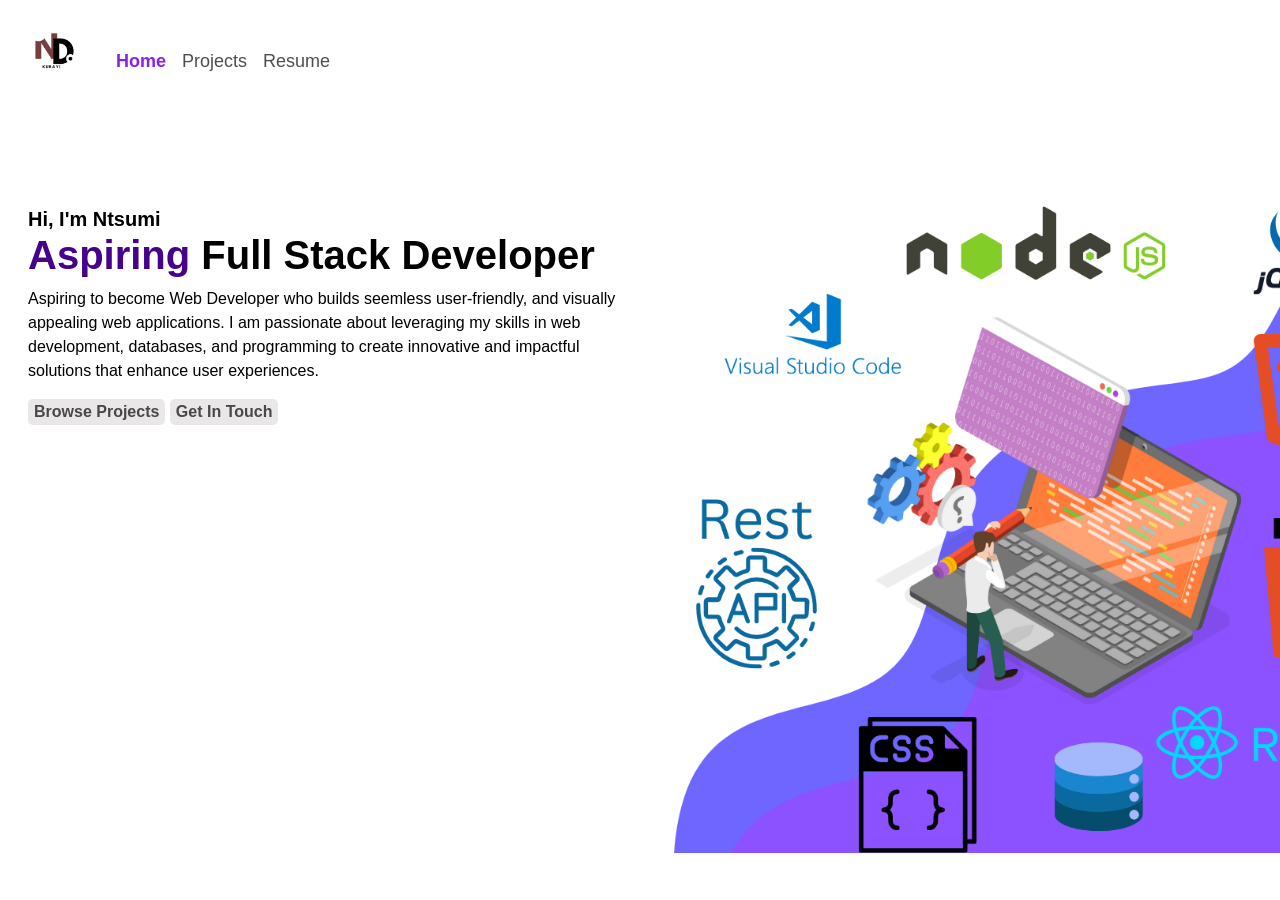
==== index.html @ bbac6d92 "index.html" ====
<!DOCTYPE html>
<html lang="en">
    <head>
        <meta charset="UTF-8">
        <meta name="viewport" content="width=device-width, initial-scale=1.0">
        <title>Home</title>

        <link href="https://cdn.jsdelivr.net/npm/bootstrap@5.3.3/dist/css/bootstrap.min.css" rel="stylesheet" integrity="sha384-QWTKZyjpPEjISv5WaRU9OFeRpok6YctnYmDr5pNlyT2bRjXh0JMhjY6hW+ALEwIH" crossorigin="anonymous">
        <link href="Stylesheet/style.css" rel="stylesheet">
    </head>
    <body class="home">
        <header class="py-3">
            <img src="logo/logo.png" width="80" class="logo">
           <nav class="navbar navbar-expand-md navbar" >
                <div class="container-fluid" id="Navaigation">                      
                  <button class="navbar-toggler" type="button" data-bs-toggle="collapse" data-bs-target="#navbarCollapse" aria-controls="navbarCollapse" aria-expanded="false" aria-label="Toggle navigation">
                    <span class="navbar-toggler-icon"></span>
                  </button>
                  <div class="collapse navbar-collapse" id="navbarCollapse">
                        <ul class="navbar-nav me-auto mb-2 mb-md-0">
                            <li class="nav-item"><a href="index.html" class="nav-link current" >Home</a></li>
                            <li class="nav-item"><a href="webPages/Projects.html" class="nav-link">Projects</a></li>
                            <li class="nav-item"><a href="webPages/Resume.html" class="nav-link ">Resume</a></li>
                        </ul>
                    </div>    
                </div>
            </nav>
        </header>
        <section class="container-fluid" id="homepage">
            
            <div class="description">
                <h5>Hi, I'm Ntsumi</h5>
                <h1><span id="aspiring">Aspiring</span> Full Stack Developer</h1>
                <p>Aspiring to become Web Developer who builds seemless  user-friendly, and visually
                     appealing web applications. I am passionate about leveraging my skills in web development,
                     databases, and programming to create innovative and impactful  solutions that enhance user 
                     experiences. 
                </p>
                <a href="webPages/Projects.html"><button>Browse Projects</button></a>
                <a href="webPages/Resume.html#contactDetails"><button>Get In Touch</button></a>  
            </div>
             
        </section>

        
        <script src="https://cdn.jsdelivr.net/npm/bootstrap@5.3.3/dist/js/bootstrap.bundle.min.js" integrity="sha384-YvpcrYf0tY3lHB60NNkmXc5s9fDVZLESaAA55NDzOxhy9GkcIdslK1eN7N6jIeHz" crossorigin="anonymous"></script>
    </body>

</html>
---- Stylesheet/style.css ----
/* General styling*/
body
{
    padding: 1rem;
    font-family: Arial, Helvetica, sans-serif;
    color: black;
}
img.logo
{
    float: left;
}
a.nav-link
{
    color: rgba(20, 20, 20, 0.753);
    font-size: large;
}

li a.current
{
    font-weight: bold;
    color: rgb(135, 33, 236);

}

/* homepage styling*/
body.home
{
    background-image: url("../background_Images/Background.png");
    background-repeat: no-repeat;
    background-size: cover;
    background-position:center;
}

section#homepage
{
  
    gap: 10px;
    margin-top: 100px;
    
}

section#homepage
{
    display: flex;
    height: 70vh;
}
div.visual, div.description
{
    width: 50%;
}


@media screen and (max-width: 630px) {
    div.description
    {
        width: 100%;
    }
    section#homepage
    {  
        flex-direction: column;
        margin-top: 100px;
        
    }
}

h5
{
    margin-bottom: 0px;
}

h1
{
    margin-top: 0px;
    font-weight: bolder;
}

#aspiring
{
    color: rgb(71, 2, 139);
}

button
{
   background-color: rgb(233, 231, 231); 
   border: none;
   border-radius: 5px;
   font-weight: 550;
   color: rgba(20, 20, 20, 0.753);
}

button:hover
{
    background-color: rgba(20, 20, 20, 0.753);
    color: white;
}



/*Projects page styling*/


section.projectPage h2, h5
{
    font-weight: bolder;
}

section.projectPage  h5
{
    text-align: center;
    color: rgb(91, 91, 161);
}
div.carousel-inner{
   height: 400px;
}

div.carousel-item img.mobile
{
    height: 400px;
    max-width: 350px;
    margin: auto;
}

div.carousel-item img
{
    height: 400px;
    max-width: 600px;
    margin: auto;
}

div#coffeeShop
{
    height: 600px;
}

div#AnimeVerse, div#qrcode
{
    height: 440px;
}

div#coffeeShop img
{
    height: 560px;
}

button.btnProjects
{
    margin:  auto;
    display: block;
}

a
{
    text-decoration: none;
}

/*Resume page styling*/
@media screen and (max-width:550px) {
#resume
{
    flex-direction: column;
    gap: 10px;
  
}
div#information
{
    width: 100%;
}
div#skills
{
    width: 100%;
}

}
#resume
{
    text-align: justify;
    display: flex;
    margin: 0 auto;
    gap: 30px;
}
#resume h4
{
    margin-top: 20px;
}
div.contactDetails  svg:hover
{
    fill: rgb(91, 91, 161);
}
div p.contacts
{
    display:inline-block;
    margin-left: 10px;
}
#information, #skills
{
    background-color: rgba(165, 159, 159, 0.178);
    border-radius: 5px;
    padding: 0px 5px;
}

 
button#btndonwloadResume
{
    display: flex;
    margin: 0 auto;
    background-color: rgba(20, 20, 20, 0.753);
    color: white;
}

button#btndonwloadResume:hover
{
    background-color: rgb(91, 91, 161);;
}

svg
{
    fill:initial
}
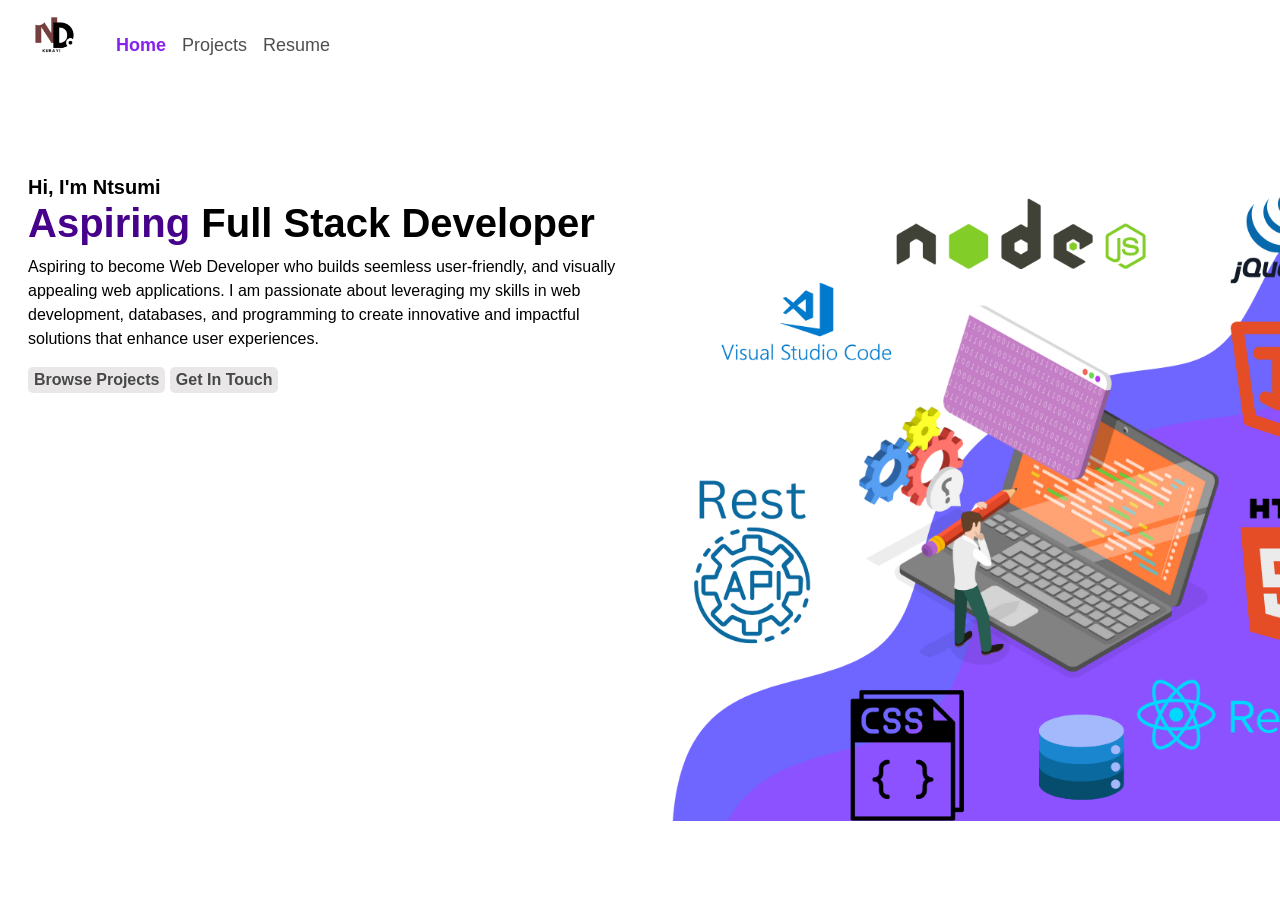
==== commit f372fa6b: "index.html" ====
--- a/index.html
+++ b/index.html
@@ -9,7 +9,7 @@
         <link href="Stylesheet/style.css" rel="stylesheet">
     </head>
     <body class="home">
-        <header class="py-3">
+        <header>
             <img src="logo/logo.png" width="80" class="logo">
            <nav class="navbar navbar-expand-md navbar" >
                 <div class="container-fluid" id="Navaigation">                      
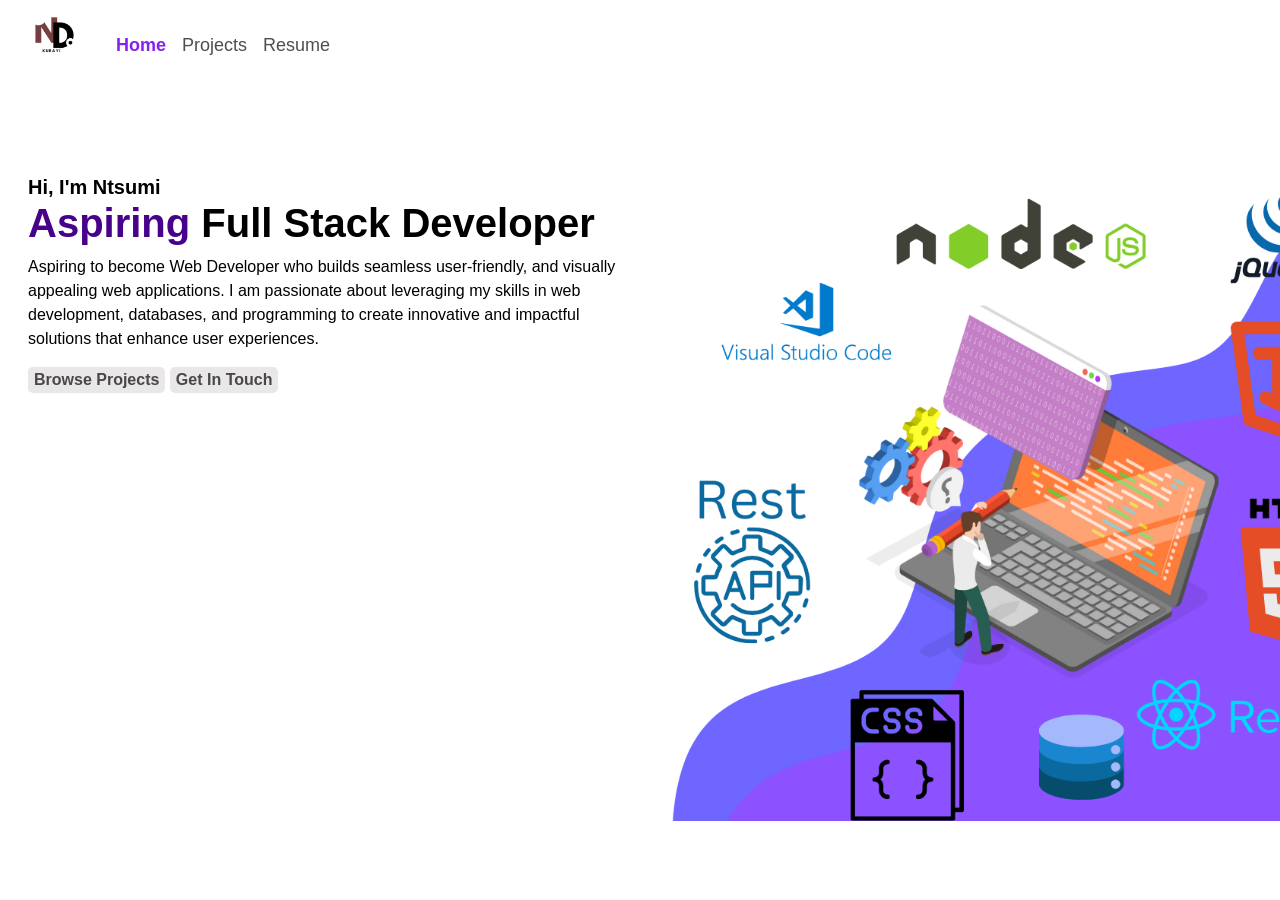
==== commit a3d1784d: "index.html" ====
--- a/index.html
+++ b/index.html
@@ -10,7 +10,7 @@
     </head>
     <body class="home">
         <header>
-            <img src="logo/logo.png" width="80" class="logo">
+            <a href="index.html"><img src="logo/logo.png" width="80" class="logo"></a>
            <nav class="navbar navbar-expand-md navbar" >
                 <div class="container-fluid" id="Navaigation">                      
                   <button class="navbar-toggler" type="button" data-bs-toggle="collapse" data-bs-target="#navbarCollapse" aria-controls="navbarCollapse" aria-expanded="false" aria-label="Toggle navigation">
@@ -31,7 +31,7 @@
             <div class="description">
                 <h5>Hi, I'm Ntsumi</h5>
                 <h1><span id="aspiring">Aspiring</span> Full Stack Developer</h1>
-                <p>Aspiring to become Web Developer who builds seemless  user-friendly, and visually
+                <p>Aspiring to become Web Developer who builds seamless  user-friendly, and visually
                      appealing web applications. I am passionate about leveraging my skills in web development,
                      databases, and programming to create innovative and impactful  solutions that enhance user 
                      experiences. 
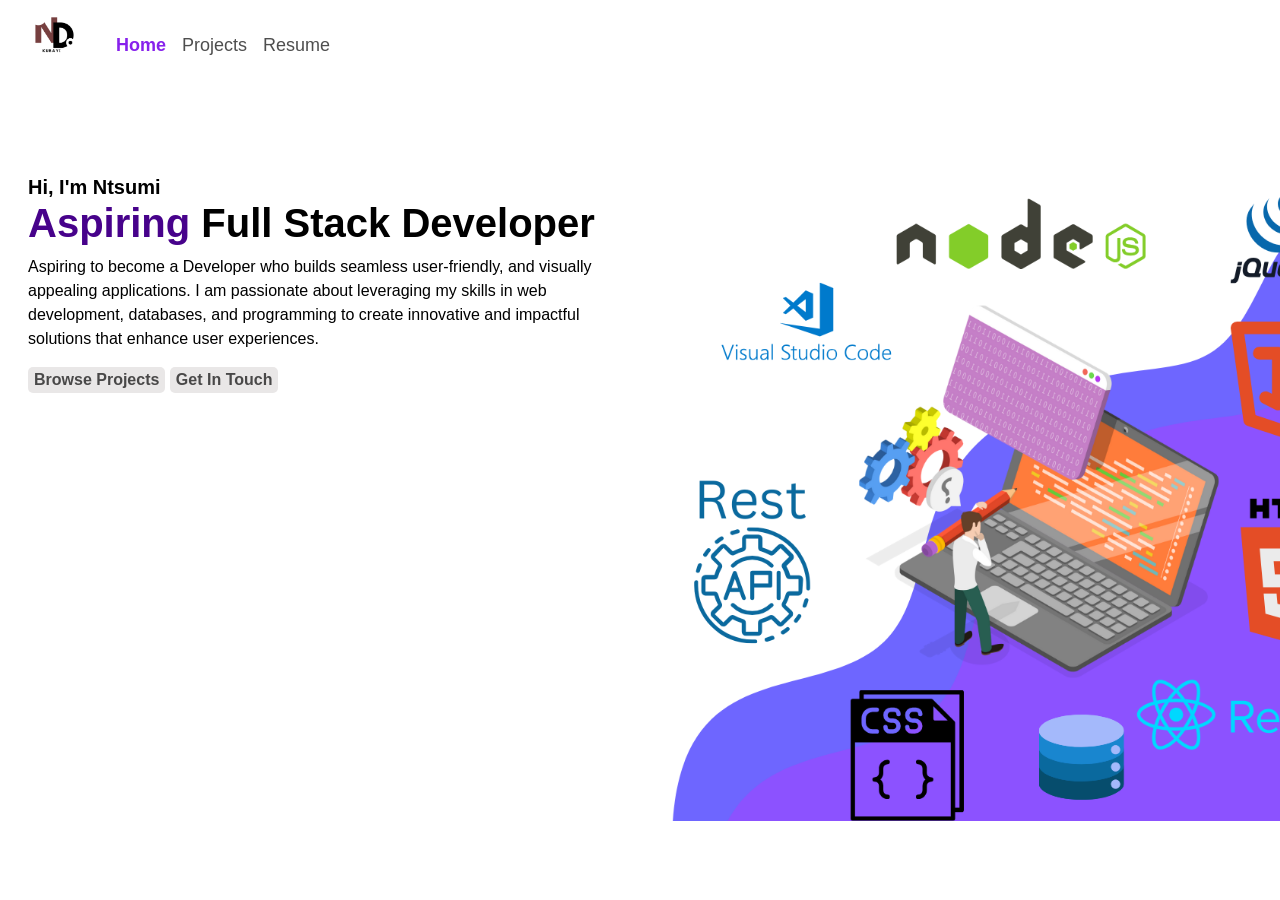
==== commit 816f606f: "index.html" ====
--- a/index.html
+++ b/index.html
@@ -31,8 +31,8 @@
             <div class="description">
                 <h5>Hi, I'm Ntsumi</h5>
                 <h1><span id="aspiring">Aspiring</span> Full Stack Developer</h1>
-                <p>Aspiring to become Web Developer who builds seamless  user-friendly, and visually
-                     appealing web applications. I am passionate about leveraging my skills in web development,
+                <p>Aspiring to become a Developer who builds seamless  user-friendly, and visually
+                     appealing applications. I am passionate about leveraging my skills in web development,
                      databases, and programming to create innovative and impactful  solutions that enhance user 
                      experiences. 
                 </p>
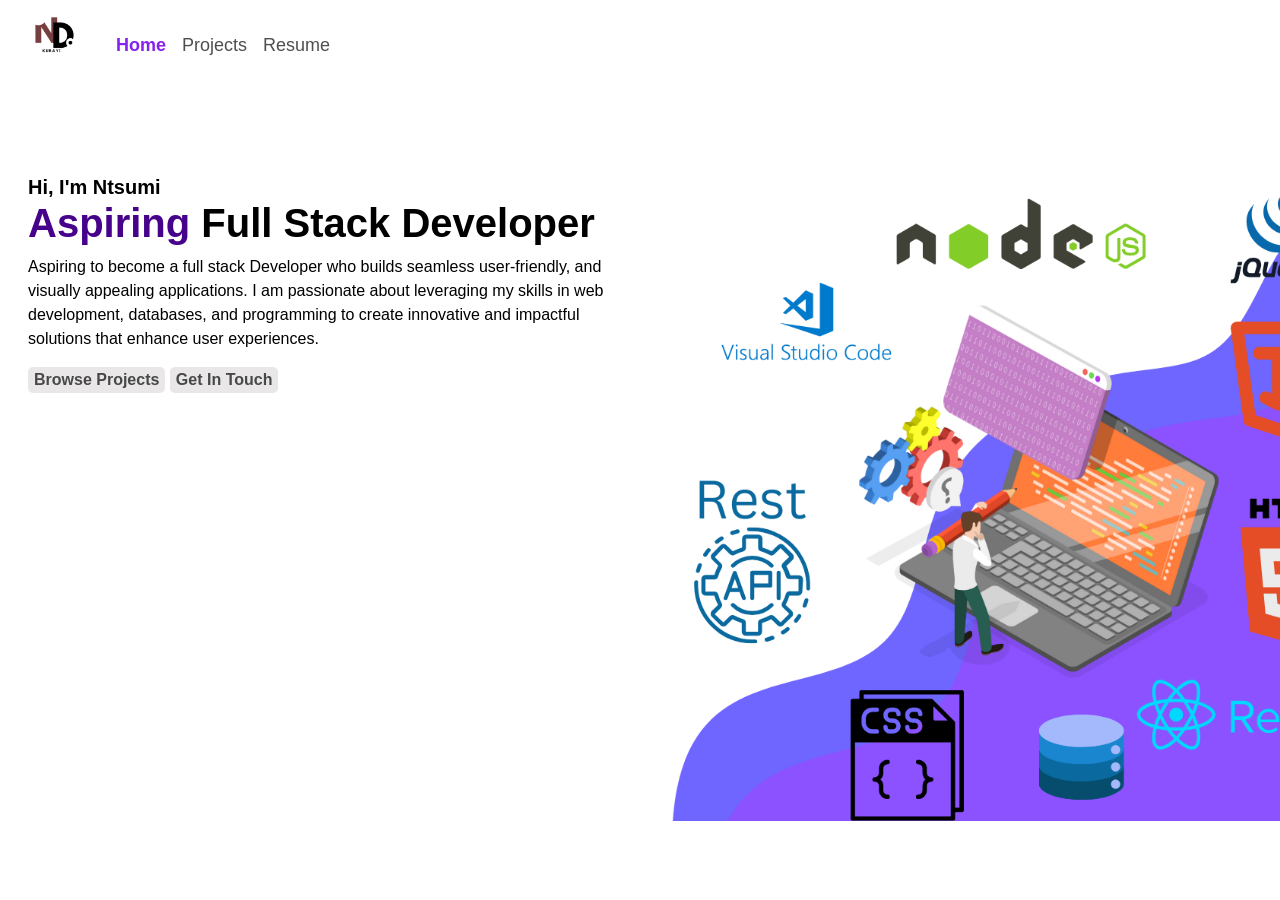
==== commit d39533d3: "index.html" ====
--- a/index.html
+++ b/index.html
@@ -31,7 +31,7 @@
             <div class="description">
                 <h5>Hi, I'm Ntsumi</h5>
                 <h1><span id="aspiring">Aspiring</span> Full Stack Developer</h1>
-                <p>Aspiring to become a Developer who builds seamless  user-friendly, and visually
+                <p>Aspiring to become a full stack Developer who builds seamless  user-friendly, and visually
                      appealing applications. I am passionate about leveraging my skills in web development,
                      databases, and programming to create innovative and impactful  solutions that enhance user 
                      experiences. 
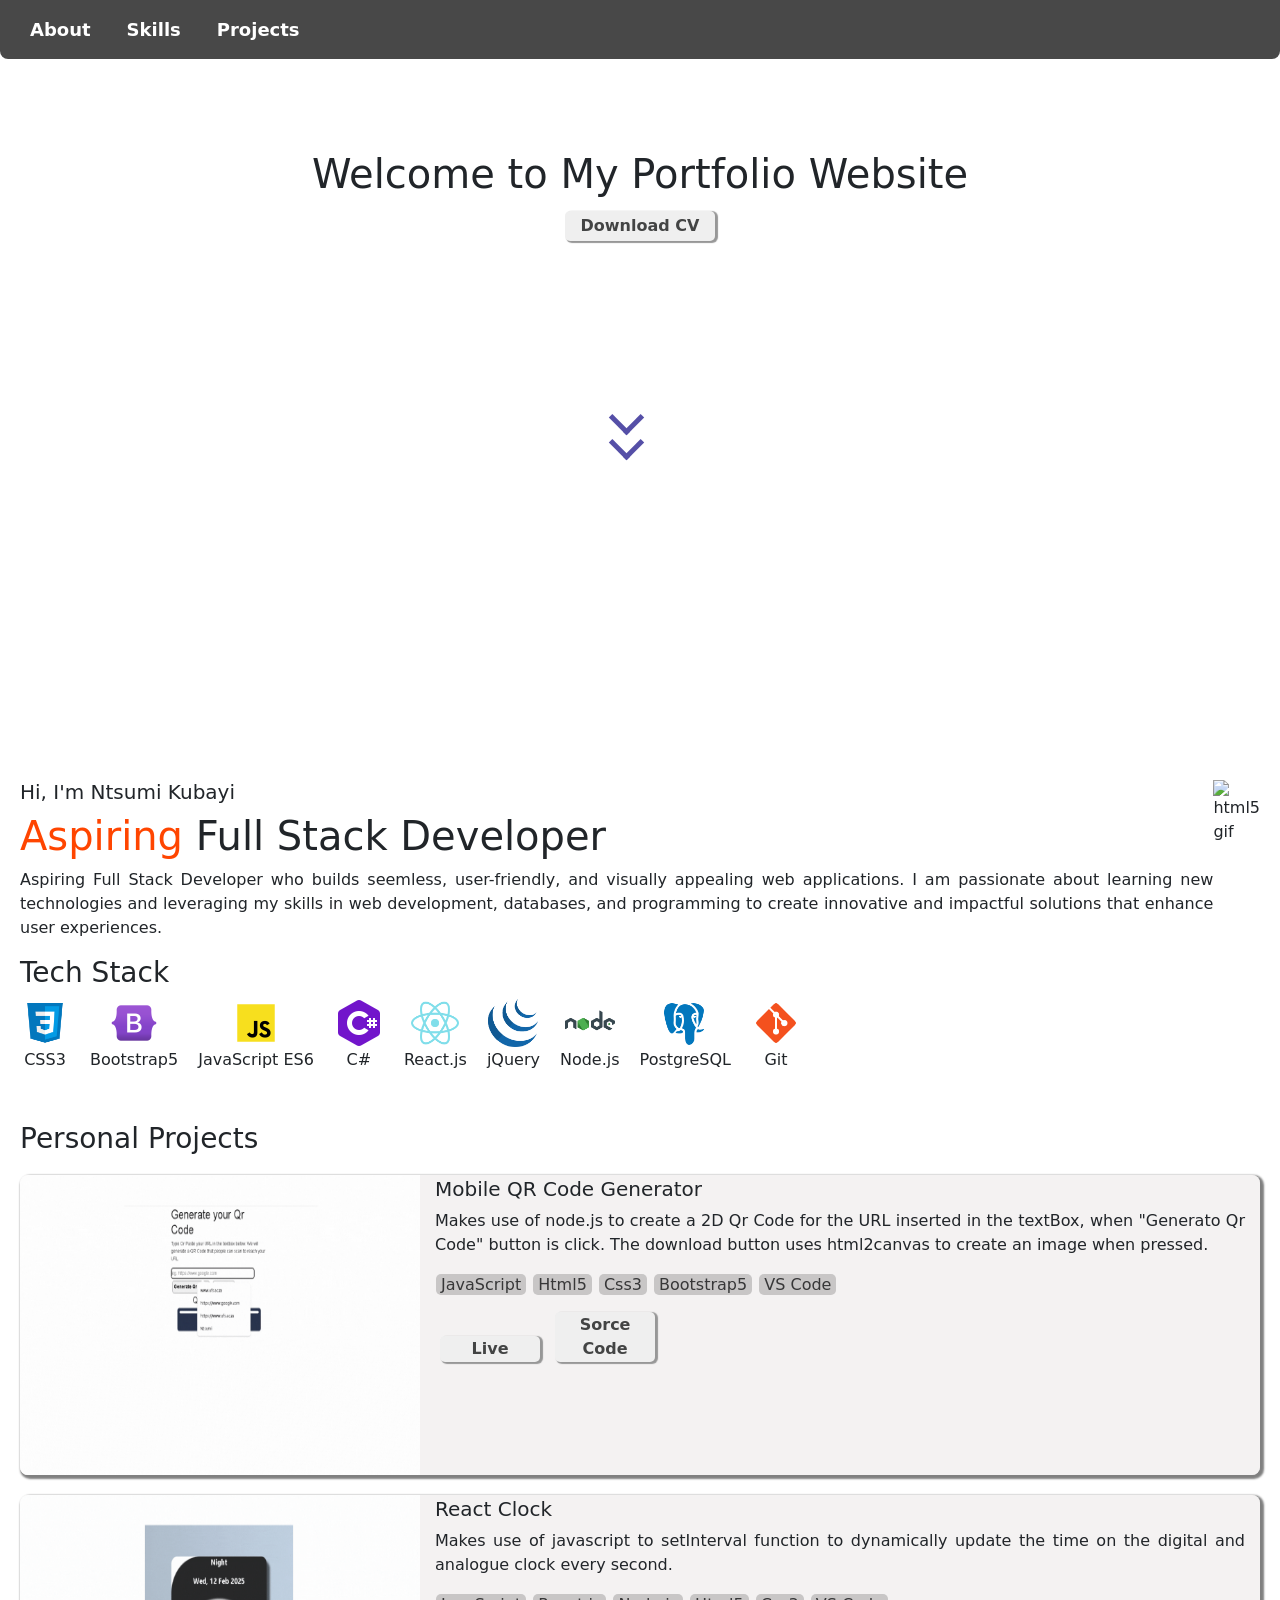
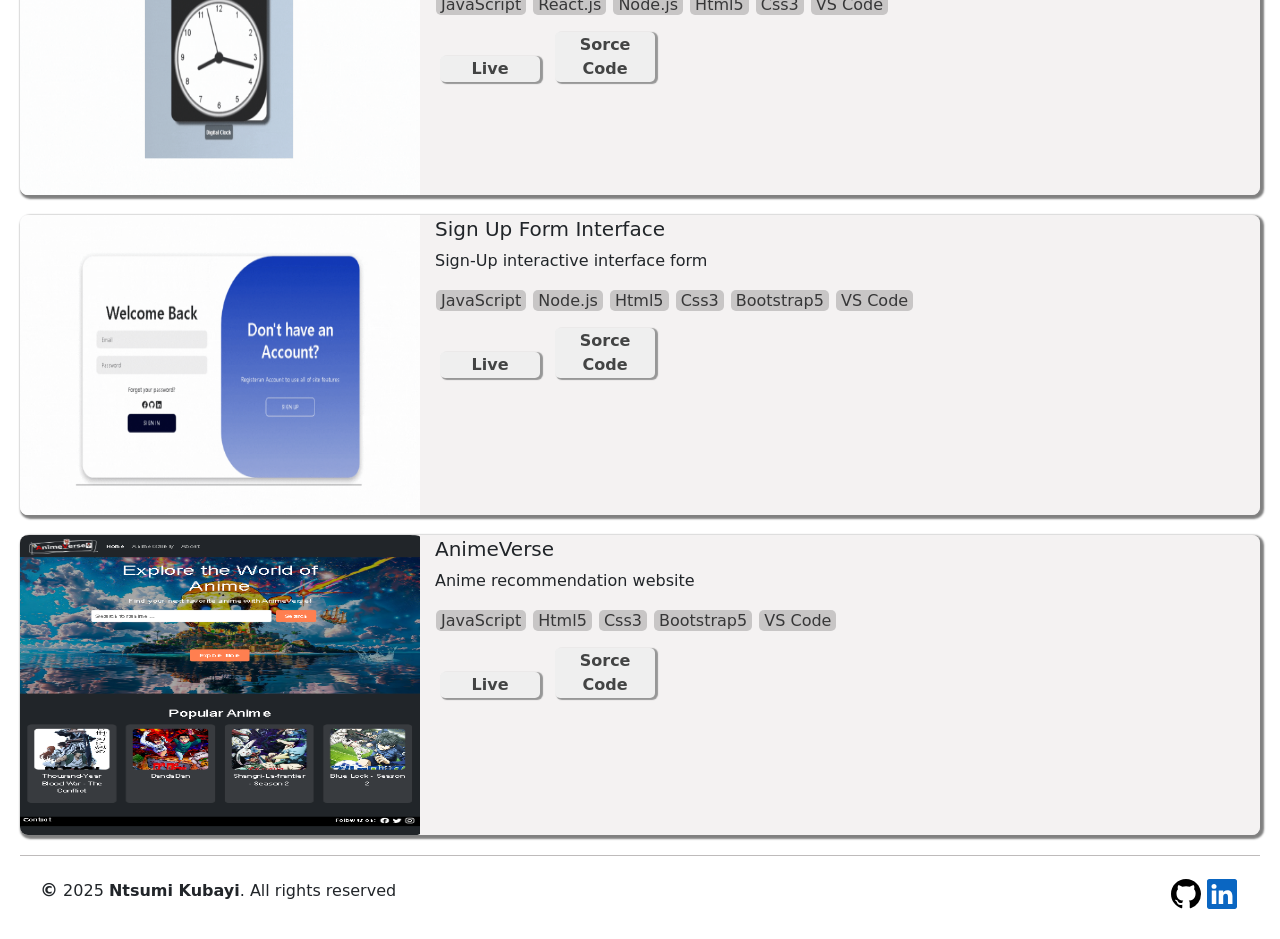
==== commit 22b43ef6: "Add files via upload" ====
--- a/index.html
+++ b/index.html
@@ -1,49 +1,231 @@
 <!DOCTYPE html>
 <html lang="en">
-    <head>
-        <meta charset="UTF-8">
-        <meta name="viewport" content="width=device-width, initial-scale=1.0">
-        <title>Home</title>
-
-        <link href="https://cdn.jsdelivr.net/npm/bootstrap@5.3.3/dist/css/bootstrap.min.css" rel="stylesheet" integrity="sha384-QWTKZyjpPEjISv5WaRU9OFeRpok6YctnYmDr5pNlyT2bRjXh0JMhjY6hW+ALEwIH" crossorigin="anonymous">
-        <link href="Stylesheet/style.css" rel="stylesheet">
-    </head>
-    <body class="home">
-        <header>
-            <a href="index.html"><img src="logo/logo.png" width="80" class="logo"></a>
-           <nav class="navbar navbar-expand-md navbar" >
-                <div class="container-fluid" id="Navaigation">                      
-                  <button class="navbar-toggler" type="button" data-bs-toggle="collapse" data-bs-target="#navbarCollapse" aria-controls="navbarCollapse" aria-expanded="false" aria-label="Toggle navigation">
-                    <span class="navbar-toggler-icon"></span>
-                  </button>
-                  <div class="collapse navbar-collapse" id="navbarCollapse">
-                        <ul class="navbar-nav me-auto mb-2 mb-md-0">
-                            <li class="nav-item"><a href="index.html" class="nav-link current" >Home</a></li>
-                            <li class="nav-item"><a href="webPages/Projects.html" class="nav-link">Projects</a></li>
-                            <li class="nav-item"><a href="webPages/Resume.html" class="nav-link ">Resume</a></li>
-                        </ul>
-                    </div>    
-                </div>
-            </nav>
-        </header>
-        <section class="container-fluid" id="homepage">
-            
-            <div class="description">
-                <h5>Hi, I'm Ntsumi</h5>
-                <h1><span id="aspiring">Aspiring</span> Full Stack Developer</h1>
-                <p>Aspiring to become a full stack Developer who builds seamless  user-friendly, and visually
-                     appealing applications. I am passionate about leveraging my skills in web development,
-                     databases, and programming to create innovative and impactful  solutions that enhance user 
-                     experiences. 
+<head>
+    <meta charset="UTF-8">
+    <meta name="viewport" content="width=device-width, initial-scale=1.0">
+    <title>Portfolio</title>
+    <link rel="icon" type="image/x-icon" href="images/logo/icon.png" >
+
+    <link href="https://cdn.jsdelivr.net/npm/bootstrap@5.3.3/dist/css/bootstrap.min.css" rel="stylesheet" integrity="sha384-QWTKZyjpPEjISv5WaRU9OFeRpok6YctnYmDr5pNlyT2bRjXh0JMhjY6hW+ALEwIH" crossorigin="anonymous">
+    <link href="stylesheet/styles.css" rel="stylesheet" >
+</head>
+<body>
+
+    <header class>
+        <nav class="navbar navbar-expand-sm navbar" >
+            <div class="container-fluid" id="Navaigation">                      
+                <button class="navbar-toggler" type="button" data-bs-toggle="collapse" data-bs-target="#navbarCollapse" aria-controls="navbarCollapse" aria-expanded="false" aria-label="Toggle navigation">
+                <span class="navbar-toggler-icon"></span>
+                </button>
+                <div class="collapse navbar-collapse" id="navbarCollapse">
+                    <ul class="navbar-nav me-auto mb-2 mb-md-0">
+                        <li class="nav-item"><a href="index.html#about" class="nav-link current" >About</a></li>
+                        <li class="nav-item"><a href="index.html#techSkills" class="nav-link">Skills</a></li>
+                        <li class="nav-item"><a href="index.html#projectShowcase" class="nav-link ">Projects</a></li>
+                    </ul>
+                </div>    
+            </div>
+        </nav>
+    </header>
+    
+    <main>
+        
+        <div id="welcome" >
+            <h1>Welcome to My Portfolio Website</h1>
+            <a href="CV/NtsumiKubayi_CV.pdf" download ><button>Download CV</button></a>
+            <div class="arrow">
+                <span></span>
+                <span></span>
+            </div>
+                    
+        </div>
+        <div id="about">
+            <div id="intro">
+                <h5>Hi, I'm Ntsumi Kubayi</h5>
+                <h1><span style="color:orangered">Aspiring</span> Full Stack Developer</h1>
+                <p>
+                    Aspiring Full Stack Developer who builds seemless, user-friendly, and visually
+                    appealing web applications. I am passionate about learning new technologies and 
+                    leveraging my skills in web development, databases, and programming to create 
+                    innovative and impactful  solutions that enhance user experiences. 
                 </p>
-                <a href="webPages/Projects.html"><button>Browse Projects</button></a>
-                <a href="webPages/Resume.html#contactDetails"><button>Get In Touch</button></a>  
-            </div>
-             
-        </section>
-
+            </div>
+            <div id="introGif">
+                <img src="images/gif.gif" width="400px" height="300px" alt="html5 gif" id="gif" />
+            </div>
+
+        </div>
+        <div id="techSkills">
+            <h3>Tech Stack</h3>
+            <div id="techStack">
+                
+                <div>
+                    <img src="images/techstack/css.png" alt="css icon" id="css_icon" width="50px" height="50px"/> <br />
+                    <label for="css_icon">CSS3</label> <br />
+                </div>
+                <div>
+                    <img src="images/techstack/bootstrap.png" alt="bootstrap icon" id="bootstrap_icon" width="50px" height="50px"/> <br />
+                    <label for="bootstrap_icon">Bootstrap5</label> <br />
+                </div>
+                <div>
+                    <img src="images/techstack/javascript.png" alt="javascript icon" id="javascript_icon" width="50px" height="50px"/> <br />
+                    <label for="javascript_icon">JavaScript ES6</label> <br />
+                </div>
+                <div>
+                    <img src="images/techstack/Csharp.png" alt="c sharp icon" id="csharp_icon" width="50px" height="50px"/> <br />
+                    <label for="csharp_icon">C#</label> <br />
+                </div>
+                <div>
+                    <img src="images/techstack/react-native.png" alt="react.js icon" id="react_icon" width="50px" height="50px"/> <br />
+                    <label for="react_icon">React.js</label> <br />
+                </div>
+                <div>
+                    <img src="images/techstack/jquery.png" alt="jquery icon" id="jquery_icon" width="50px" height="50px"/> <br />
+                    <label for="jquery_icon">jQuery</label> <br />
+                </div>
+                <div>
+                    <img src="images/techstack/nodejs.png" alt="node.js icon" id="node_icon" width="50px" height="50px"/> <br />
+                    <label for="jquery_icon">Node.js</label> <br />
+                </div>
+                <div>
+                    <img src="images/techstack/postgresql.png" alt="postgreSQL icon" id="postgreSql_icon" width="50px" height="50px"/> <br />
+                    <label for="postgreSql_icon">PostgreSQL</label> <br />
+                </div>
+                <di>
+                    <img src="images/techstack/git.png" alt="git icon" id="git_icon" width="50px" height="50px"/> <br />
+                    <label for="git_icon">Git</label>
+                </di>
+            </di>
+        </div>
+
+        <div id="projectShowcase">
+            <h3>Personal Projects</h3>
+            <!-- Mobile Qr Code-->
+            <div class="projects">
+                <div class="preview">
+                    <img src="images/projects/QrCode.gif" height="300px" width="400px" />
+                </div>
+                <div class="description">
+                    <h5>Mobile QR Code Generator</h5>
+                    <p>
+                        Makes use of node.js to create a 2D Qr Code for the URL inserted in the textBox, when 
+                        "Generato Qr Code" button is click. The download button uses html2canvas to create an image when
+                        pressed. 
+                    </p>
+                    <div class="tech">
+                        <p>JavaScript</p>
+                        <p>Html5</p>
+                        <p>Css3</p>
+                        <p>Bootstrap5</p>
+                        <p>VS Code</p>
+                    </div>
+                    <div class="links">
+                        <a href="https://kubayi-nd.github.io/QRCodeGenerator/"><button>Live</button></a>
+                        <a href="https://github.com/Kubayi-ND/QRCodeGenerator"><button>Sorce Code</button></a>
+                    </div>
+                </div>
+            </div>
+
+            <!--Clock-->
+            <div class="projects">
+                <div class="preview">
+                    <img src="images/projects/clock.gif" height="300px" width="400px"  />
+                </div>
+                <div class="description">
+                    <h5>React Clock</h5>
+                    <p>
+                       Makes use of javascript to setInterval function to dynamically update the time on the 
+                       digital and analogue clock every second.
+
+                    </p>
+                    <div class="tech">
+                        <p>JavaScript</p>
+                        <p>React.js</p>
+                        <p>Node.js</p>
+                        <p>Html5</p>
+                        <p>Css3</p>
+                        <p>VS Code</p>
+                    </div>
+                    <div class="links">
+                        <a href="https://kubayi-nd.github.io/React_Clock/"><button>Live</button></a>
+                        <a href="https://github.com/Kubayi-ND/React_Clock/tree/master" ><button>Sorce Code</button></a>
+                    </div>
+                </div>
+            </div>
+
+            <!--Sign up Form interface-->
+            <div class="projects">
+                <div class="preview">
+                    <img src="images/projects/form.gif" height="300px" width="400px"  />
+                </div>
+                <div class="description">
+                    <h5>Sign Up Form Interface</h5>
+                    <p>
+                       Sign-Up interactive interface form
+                    </p>
+                    <div class="tech">    
+                        <p>JavaScript</p>
+                        <p>Node.js</p>
+                        <p>Html5</p>
+                        <p>Css3</p>
+                        <p>Bootstrap5</p>
+                        <p>VS Code</p>
+                    </div>
+                    <div class="links">
+                        
+                        <a href="https://kubayi-nd.github.io/Sign_Up_Form/"><button>Live</button></a>
+                        <a href="https://github.com/Kubayi-ND/Sign_Up_Form" ><button>Sorce Code</button></a>
+                    </div>
+                </div>
+            </div>
+
+            <!--AnimerVerse-->
+            <div class="projects">
+                <div class="preview">
+                    <img src="images/projects/animeVerse.png" height="300px" width="400px"  />
+                </div>
+                <div class="description">
+                    <h5>AnimeVerse</h5>
+                    <p>
+                       Anime recommendation website
+                    </p>
+                    <div class="tech">    
+                        <p>JavaScript</p> 
+                        <p>Html5</p>
+                        <p>Css3</p>
+                        <p>Bootstrap5</p>
+                        <p>VS Code</p>
+                    </div>
+                    <div class="links">
+                        
+                        <a href="https://kubayi-nd.github.io/AnimeVerse/"><button>Live</button></a>
+                        <a href="https://github.com/Kubayi-ND/AnimeVerse" ><button>Sorce Code</button></a>
+                    </div>
+                </div>
+            </div>
+           
+        </div>
+    </main>
+    <footer>
         
-        <script src="https://cdn.jsdelivr.net/npm/bootstrap@5.3.3/dist/js/bootstrap.bundle.min.js" integrity="sha384-YvpcrYf0tY3lHB60NNkmXc5s9fDVZLESaAA55NDzOxhy9GkcIdslK1eN7N6jIeHz" crossorigin="anonymous"></script>
-    </body>
-
-</html>
+        <div id="copyright">
+            <p><span style="font-weight: bold; font-size: 18px;">©</span> 2025 <span style="font-weight: bold;">Ntsumi Kubayi</span>. All rights reserved</p>
+        </div>
+        <div id="icons">
+            <a href="https://github.com/Kubayi-ND">
+                <svg xmlns="http://www.w3.org/2000/svg" width="30" height="30" fill="currentColor" class="bi bi-github" viewBox="0 0 16 16">
+                    <path d="M8 0C3.58 0 0 3.58 0 8c0 3.54 2.29 6.53 5.47 7.59.4.07.55-.17.55-.38 0-.19-.01-.82-.01-1.49-2.01.37-2.53-.49-2.69-.94-.09-.23-.48-.94-.82-1.13-.28-.15-.68-.52-.01-.53.63-.01 1.08.58 1.23.82.72 1.21 1.87.87 2.33.66.07-.52.28-.87.51-1.07-1.78-.2-3.64-.89-3.64-3.95 0-.87.31-1.59.82-2.15-.08-.2-.36-1.02.08-2.12 0 0 .67-.21 2.2.82.64-.18 1.32-.27 2-.27s1.36.09 2 .27c1.53-1.04 2.2-.82 2.2-.82.44 1.1.16 1.92.08 2.12.51.56.82 1.27.82 2.15 0 3.07-1.87 3.75-3.65 3.95.29.25.54.73.54 1.48 0 1.07-.01 1.93-.01 2.2 0 .21.15.46.55.38A8.01 8.01 0 0 0 16 8c0-4.42-3.58-8-8-8"/>
+                </svg>
+            </a>
+            <a href="https://www.linkedin.com/in/ntsumi-kubayi">
+                <svg xmlns="http://www.w3.org/2000/svg" width="30" height="30" fill="#0A66C2" class="bi bi-linkedin" viewBox="0 0 16 16">
+                    <path d="M0 1.146C0 .513.526 0 1.175 0h13.65C15.474 0 16 .513 16 1.146v13.708c0 .633-.526 1.146-1.175 1.146H1.175C.526 16 0 15.487 0 14.854zm4.943 12.248V6.169H2.542v7.225zm-1.2-8.212c.837 0 1.358-.554 1.358-1.248-.015-.709-.52-1.248-1.342-1.248S2.4 3.226 2.4 3.934c0 .694.521 1.248 1.327 1.248zm4.908 8.212V9.359c0-.216.016-.432.08-.586.173-.431.568-.878 1.232-.878.869 0 1.216.662 1.216 1.634v3.865h2.401V9.25c0-2.22-1.184-3.252-2.764-3.252-1.274 0-1.845.7-2.165 1.193v.025h-.016l.016-.025V6.169h-2.4c.03.678 0 7.225 0 7.225z"/>
+                </svg>
+            </a>
+        </div>
+    </footer>
+  
+    <script src="https://cdn.jsdelivr.net/npm/bootstrap@5.3.3/dist/js/bootstrap.bundle.min.js" integrity="sha384-YvpcrYf0tY3lHB60NNkmXc5s9fDVZLESaAA55NDzOxhy9GkcIdslK1eN7N6jIeHz" crossorigin="anonymous"></script>
+    <script src="scripts/script.js" ></script>
+</body>
+</html>
--- a/stylesheet/styles.css
+++ b/stylesheet/styles.css
@@ -0,0 +1,224 @@
+
+
+body
+{   
+    background-color: white;
+}
+
+header
+{
+    position: fixed;
+    width: 100%;
+    border-radius: 0px 0px 8px 8px;
+    background-color:  #000000b7;
+    margin-top: 0;
+    padding-top: 0;
+}
+
+/**/
+#about, #techSkills, #projectShowcase
+{
+    scroll-margin-top: 80px;
+}
+a.nav-link
+{
+    font-size: large;
+    font-weight: 600;
+    color: white;
+    margin: 0 10px;
+}
+
+a.nav-link:hover
+{
+
+    color: orangered;
+    font-size:x-large;
+    padding: 0;
+}
+
+main
+{
+    margin: 0px 20px;
+    padding-top: 150px;
+    text-align: justify;
+}
+ /*Welcome Section*/
+div#welcome
+{
+    height: 70vh;
+    text-align: center;
+    margin: 0;
+    padding: 0px;
+}
+div#welcome button
+{
+    width: 150px;
+    height: 30px;
+}
+.arrow {
+    position: absolute;
+    top: 45%;
+    left: 48%;
+    transform: translate(-50%, -50%);
+    transform: rotate(360deg);
+    cursor: pointer;
+}
+
+.arrow span {
+    display: block;
+    width: 25px;
+    height: 25px;
+    border-bottom: 5px solid rgb(85, 79, 167);
+    border-right: 5px solid rgb(85, 79, 167);
+    transform: rotate(45deg);
+    animation: animate 3s infinite;
+}
+
+
+@keyframes animate {
+    0% {
+        opacity: 0;
+        transform: rotate(45deg) translate(-20px, -20px);
+    }
+    50% {
+        opacity: 1;
+    }
+    100% {
+        opacity: 0;
+        transform: rotate(45deg) translate(20px, 20px);
+    }
+}
+
+
+/*about sectioin*/
+div#about
+{
+    display: flex;
+}
+div.projects
+{
+    background-color: rgba(238, 236, 235, 0.664);
+    height: auto;
+    margin: 20px 0px;
+    padding: px;border-radius: 8px;
+    display: flex;
+    box-shadow: 2px 2px 2px 2px grey;
+
+}
+div.preview img
+{
+    border-radius: 8px 0px 0px 8px
+}
+@media screen and (max-width:700px) {
+    div#about
+    {
+        display: inline-block;
+    }
+    div.projects
+    {
+        display:block;
+        
+    } 
+    div.preview
+    {
+        border-radius: 8px;
+    } 
+    div.preview img
+    {
+        width: 100%; 
+        border-radius: 8px 8px 0px 0px;
+          
+    }  
+}
+
+/*tech Stack section*/
+
+div#techStack {
+    display: flex;
+    text-align: center;
+    flex-wrap: wrap;
+    gap: 20px;
+    margin: 0px 0px 50px 0px;
+}
+
+/* Projects section*/
+
+div.projects:hover
+{
+    transform: scale(1.02, 1.02);  
+    /*border: 2px dotted rgb(85, 130, 182);*/  
+}
+
+div.description
+{
+    text-align: justify;
+    padding: 2px 15px;
+}
+
+div.tech
+{
+    margin: 10px 0px;
+}
+
+div.tech p
+{
+    display: inline;
+    margin: 1px;
+    padding: 1px 5px;
+    border-radius: 5px;
+    color: rgb(55, 55, 56);
+    font-weight: 500;
+    background-color: rgba(128, 128, 128, 0.39);
+}
+
+
+ button
+{
+    margin: 5px;
+    border: none;
+    border-radius: 5px;
+    font-weight: 600; 
+    color: rgb(67, 68, 68);  
+    width: 100px; 
+    box-shadow: 2px 1px 1px 1px rgb(151, 151, 151);   
+}
+
+ button:hover
+{
+    background-color: orangered;
+    color: white;
+}
+
+/*footer*/
+footer
+{
+    display:flex;
+    padding: 20px;
+    margin: 0px 20px;
+    border-top: 1px solid rgb(190, 187, 187);
+    width: auto;
+}
+div#copyright
+{
+    width: 95%
+}
+
+div#icons
+{
+    display: flex;   
+}
+
+div#icons a
+{
+    color: black;
+}
+
+div#icons svg
+{
+    margin: 3px;
+}
+
+
+
+
+
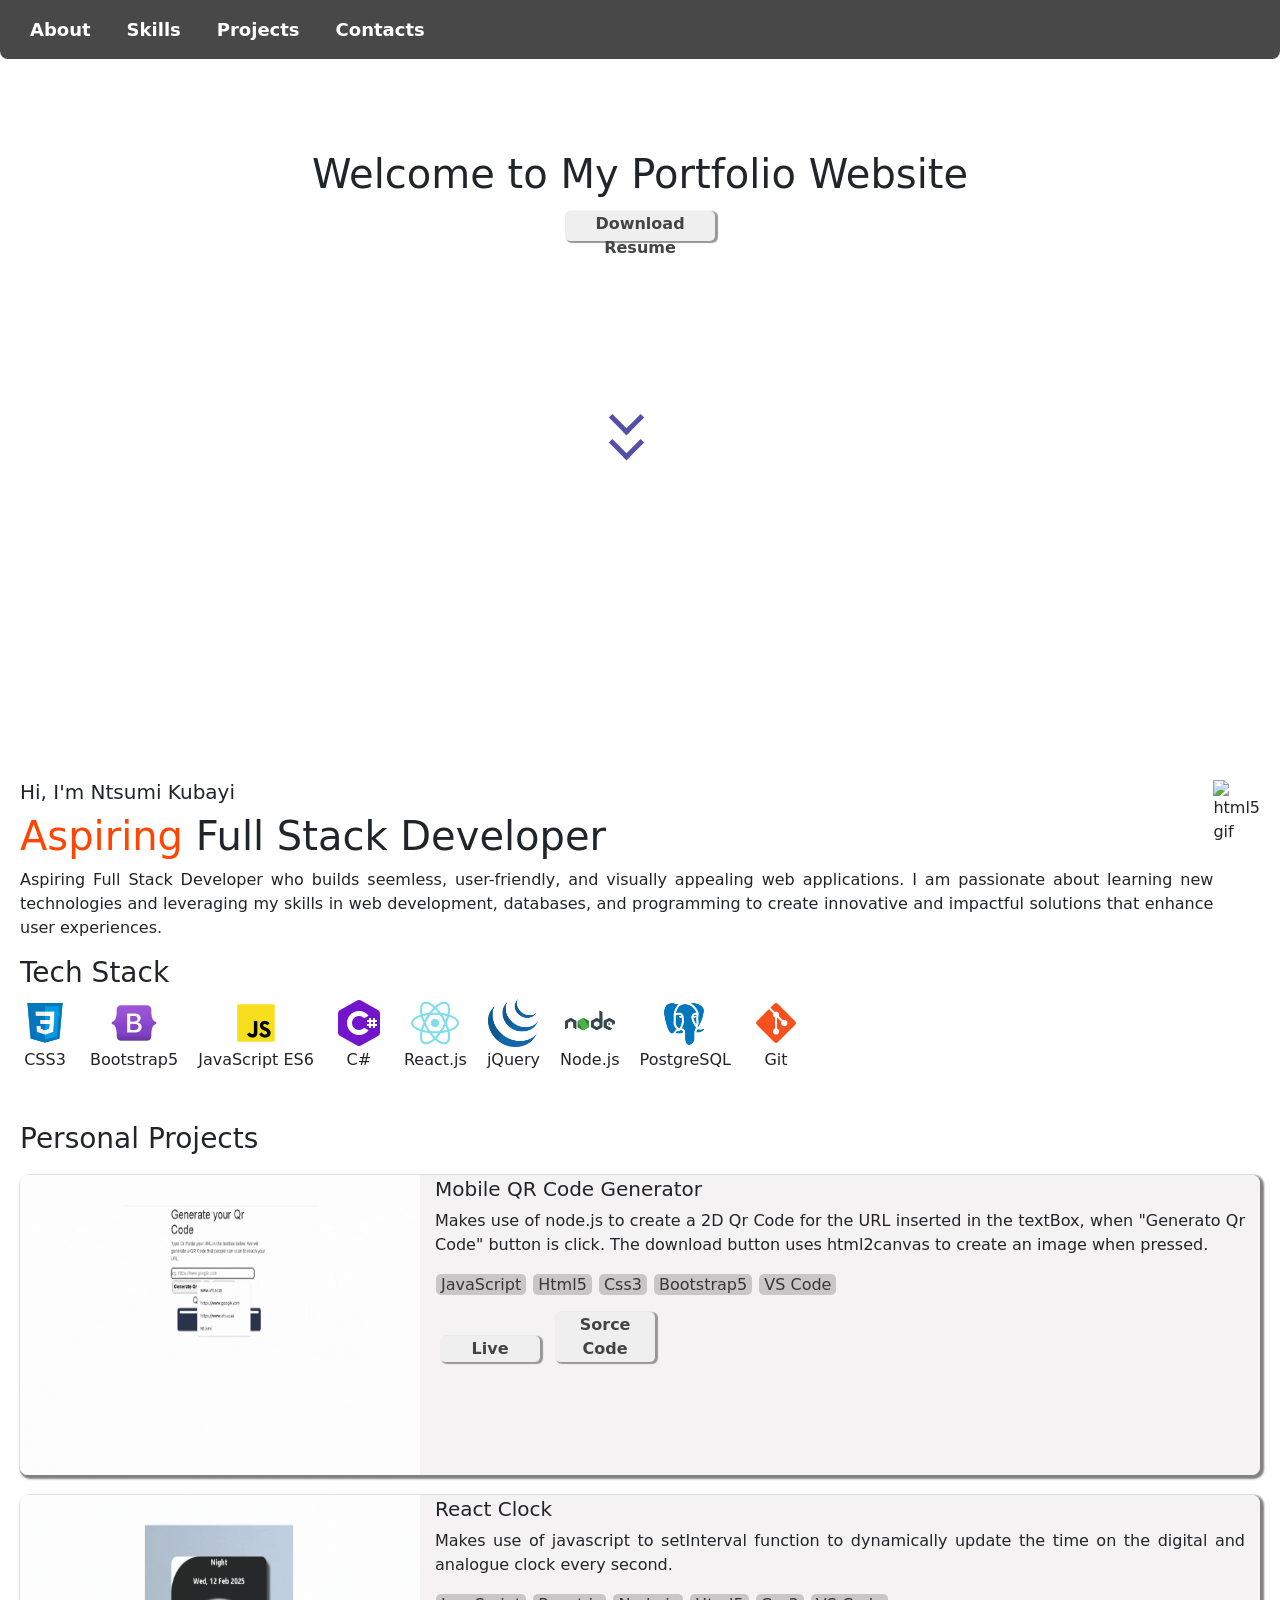
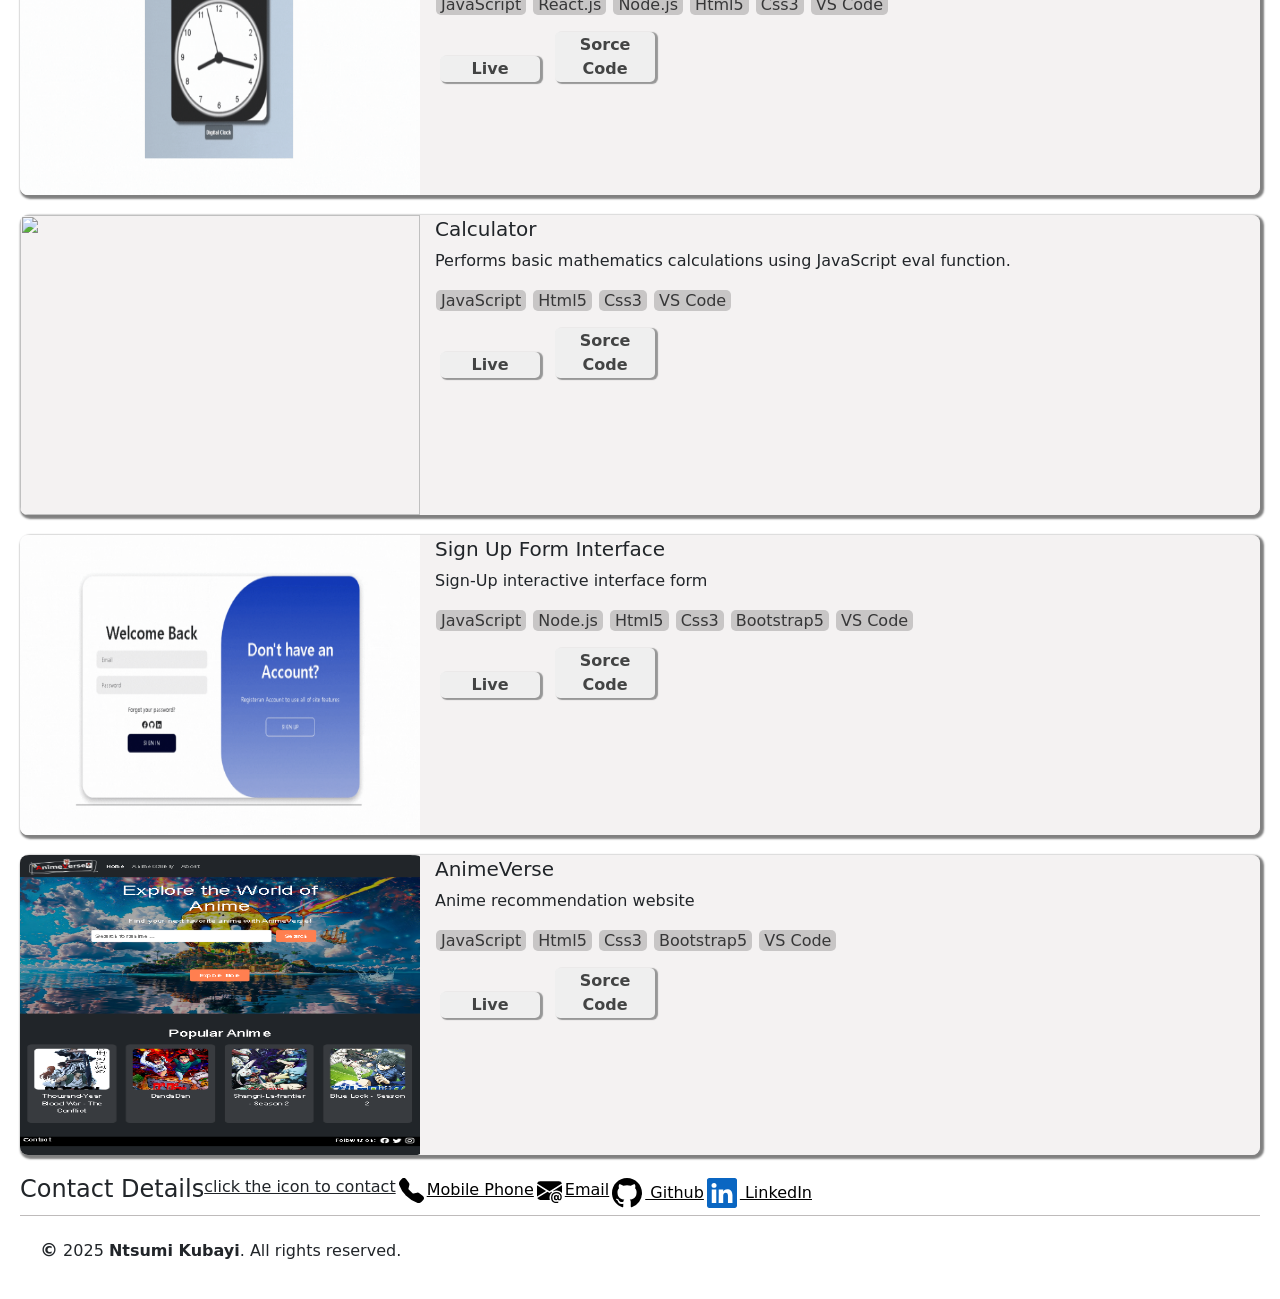
==== commit b903ff0e: "index.html" ====
--- a/index.html
+++ b/index.html
@@ -11,28 +11,33 @@
 </head>
 <body>
 
-    <header class>
-        <nav class="navbar navbar-expand-sm navbar" >
-            <div class="container-fluid" id="Navaigation">                      
-                <button class="navbar-toggler" type="button" data-bs-toggle="collapse" data-bs-target="#navbarCollapse" aria-controls="navbarCollapse" aria-expanded="false" aria-label="Toggle navigation">
-                <span class="navbar-toggler-icon"></span>
-                </button>
-                <div class="collapse navbar-collapse" id="navbarCollapse">
-                    <ul class="navbar-nav me-auto mb-2 mb-md-0">
-                        <li class="nav-item"><a href="index.html#about" class="nav-link current" >About</a></li>
-                        <li class="nav-item"><a href="index.html#techSkills" class="nav-link">Skills</a></li>
-                        <li class="nav-item"><a href="index.html#projectShowcase" class="nav-link ">Projects</a></li>
-                    </ul>
-                </div>    
-            </div>
-        </nav>
+    <header>
+        <div id="navigation">
+            <nav class="navbar navbar-expand-sm navbar" >
+                <div class="container-fluid" id="Navaigation">                      
+                    <button class="navbar-toggler" type="button" data-bs-toggle="collapse" data-bs-target="#navbarCollapse" aria-controls="navbarCollapse" aria-expanded="false" aria-label="Toggle navigation">
+                    <span class="navbar-toggler-icon"></span>
+                    </button>
+                    <div class="collapse navbar-collapse" id="navbarCollapse">
+                        <ul class="navbar-nav me-auto mb-2 mb-md-0">
+                            <li class="nav-item"><a href="index.html#about" class="nav-link current" >About</a></li>
+                            <li class="nav-item"><a href="index.html#techSkills" class="nav-link">Skills</a></li>
+                            <li class="nav-item"><a href="index.html#projectShowcase" class="nav-link ">Projects</a></li>
+                            <li class="nav-item"><a href="index.html#contacts" class="nav-link ">Contacts</a></li>
+                            
+                        </ul>
+                    </div>    
+                </div>
+            </nav>
+        </div>
+        
     </header>
     
     <main>
         
         <div id="welcome" >
             <h1>Welcome to My Portfolio Website</h1>
-            <a href="CV/NtsumiKubayi_CV.pdf" download ><button>Download CV</button></a>
+            <a href="CV/NtsumiKubayi_CV.pdf" download ><button>Download Resume</button></a>
             <div class="arrow">
                 <span></span>
                 <span></span>
@@ -153,6 +158,27 @@
                 </div>
             </div>
 
+            <!--Calculator-->
+            <div class="projects">
+                <div class="preview">
+                    <img src="images/projects/calculator.gif" height="300px" width="400px">
+                </div>
+                <div class="description">
+                    <h5>Calculator</h5>
+                    <p>Performs basic mathematics calculations using JavaScript eval function.</p>
+                    <div class="tech">
+                        <p>JavaScript</p>
+                        <p>Html5</p>
+                        <p>Css3</p>
+                        <p>VS Code</p>
+                    </div>
+                    <div class="links">
+                        <a href="https://kubayi-nd.github.io/Calculator/"><button>Live</button></a>
+                        <a href="https://github.com/Kubayi-ND/Calculator" ><button>Sorce Code</button></a>
+                    </div>
+                </div>
+            </div>
+
             <!--Sign up Form interface-->
             <div class="projects">
                 <div class="preview">
@@ -205,27 +231,53 @@
             </div>
            
         </div>
+        <div id="contacts">
+            <div id="icons">
+                <h4>Contact Details</h4>
+                        <p style="text-decoration: underline;">click the icon to contact</p>
+                        <div>
+                            <a href="tel:+27649952400"><svg xmlns="http://www.w3.org/2000/svg" width="25" height="25" fill="currentColor" class="bi bi-telephone-fill" viewBox="0 0 16 16">
+                            <path fill-rule="evenodd" d="M1.885.511a1.745 1.745 0 0 1 2.61.163L6.29 2.98c.329.423.445.974.315 1.494l-.547 2.19a.68.68 0 0 0 .178.643l2.457 2.457a.68.68 0 0 0 .644.178l2.189-.547a1.75 1.75 0 0 1 1.494.315l2.306 1.794c.829.645.905 1.87.163 2.611l-1.034 1.034c-.74.74-1.846 1.065-2.877.702a18.6 18.6 0 0 1-7.01-4.42 18.6 18.6 0 0 1-4.42-7.009c-.362-1.03-.037-2.137.703-2.877z"/>
+                            </svg>Mobile Phone</a>
+                          
+                        </div>
+                        <div>
+                            <a href="mailto:kubayintsumid@gmail.com"><svg xmlns="http://www.w3.org/2000/svg" width="25" height="25" fill="currentColor" class="bi bi-envelope-at-fill" viewBox="0 0 16 16">
+                            <path d="M2 2A2 2 0 0 0 .05 3.555L8 8.414l7.95-4.859A2 2 0 0 0 14 2zm-2 9.8V4.698l5.803 3.546zm6.761-2.97-6.57 4.026A2 2 0 0 0 2 14h6.256A4.5 4.5 0 0 1 8 12.5a4.49 4.49 0 0 1 1.606-3.446l-.367-.225L8 9.586zM16 9.671V4.697l-5.803 3.546.338.208A4.5 4.5 0 0 1 12.5 8c1.414 0 2.675.652 3.5 1.671"/>
+                            <path d="M15.834 12.244c0 1.168-.577 2.025-1.587 2.025-.503 0-1.002-.228-1.12-.648h-.043c-.118.416-.543.643-1.015.643-.77 0-1.259-.542-1.259-1.434v-.529c0-.844.481-1.4 1.26-1.4.585 0 .87.333.953.63h.03v-.568h.905v2.19c0 .272.18.42.411.42.315 0 .639-.415.639-1.39v-.118c0-1.277-.95-2.326-2.484-2.326h-.04c-1.582 0-2.64 1.067-2.64 2.724v.157c0 1.867 1.237 2.654 2.57 2.654h.045c.507 0 .935-.07 1.18-.18v.731c-.219.1-.643.175-1.237.175h-.044C10.438 16 9 14.82 9 12.646v-.214C9 10.36 10.421 9 12.485 9h.035c2.12 0 3.314 1.43 3.314 3.034zm-4.04.21v.227c0 .586.227.8.581.8.31 0 .564-.17.564-.743v-.367c0-.516-.275-.708-.572-.708-.346 0-.573.245-.573.791"/>
+                            </svg>Email</a>
+                            
+                        </div>
+                        <div>
+                            <a href="https://github.com/Kubayi-ND">
+                            <svg xmlns="http://www.w3.org/2000/svg" width="30" height="30" fill="currentColor" class="bi bi-github" viewBox="0 0 16 16">
+                                <path d="M8 0C3.58 0 0 3.58 0 8c0 3.54 2.29 6.53 5.47 7.59.4.07.55-.17.55-.38 0-.19-.01-.82-.01-1.49-2.01.37-2.53-.49-2.69-.94-.09-.23-.48-.94-.82-1.13-.28-.15-.68-.52-.01-.53.63-.01 1.08.58 1.23.82.72 1.21 1.87.87 2.33.66.07-.52.28-.87.51-1.07-1.78-.2-3.64-.89-3.64-3.95 0-.87.31-1.59.82-2.15-.08-.2-.36-1.02.08-2.12 0 0 .67-.21 2.2.82.64-.18 1.32-.27 2-.27s1.36.09 2 .27c1.53-1.04 2.2-.82 2.2-.82.44 1.1.16 1.92.08 2.12.51.56.82 1.27.82 2.15 0 3.07-1.87 3.75-3.65 3.95.29.25.54.73.54 1.48 0 1.07-.01 1.93-.01 2.2 0 .21.15.46.55.38A8.01 8.01 0 0 0 16 8c0-4.42-3.58-8-8-8"/>
+                            </svg> Github
+                            </a>
+                        </div>
+                        <div>
+                            <a href="https://www.linkedin.com/in/ntsumi-kubayi">
+                                <svg xmlns="http://www.w3.org/2000/svg" width="30" height="30" fill="#0A66C2" class="bi bi-linkedin" viewBox="0 0 16 16">
+                                    <path d="M0 1.146C0 .513.526 0 1.175 0h13.65C15.474 0 16 .513 16 1.146v13.708c0 .633-.526 1.146-1.175 1.146H1.175C.526 16 0 15.487 0 14.854zm4.943 12.248V6.169H2.542v7.225zm-1.2-8.212c.837 0 1.358-.554 1.358-1.248-.015-.709-.52-1.248-1.342-1.248S2.4 3.226 2.4 3.934c0 .694.521 1.248 1.327 1.248zm4.908 8.212V9.359c0-.216.016-.432.08-.586.173-.431.568-.878 1.232-.878.869 0 1.216.662 1.216 1.634v3.865h2.401V9.25c0-2.22-1.184-3.252-2.764-3.252-1.274 0-1.845.7-2.165 1.193v.025h-.016l.016-.025V6.169h-2.4c.03.678 0 7.225 0 7.225z"/>
+                                </svg>
+                                LinkedIn
+                            </a>
+                        </div>
+                
+                
+            </div>
+
+        </div>
     </main>
     <footer>
         
         <div id="copyright">
-            <p><span style="font-weight: bold; font-size: 18px;">©</span> 2025 <span style="font-weight: bold;">Ntsumi Kubayi</span>. All rights reserved</p>
-        </div>
-        <div id="icons">
-            <a href="https://github.com/Kubayi-ND">
-                <svg xmlns="http://www.w3.org/2000/svg" width="30" height="30" fill="currentColor" class="bi bi-github" viewBox="0 0 16 16">
-                    <path d="M8 0C3.58 0 0 3.58 0 8c0 3.54 2.29 6.53 5.47 7.59.4.07.55-.17.55-.38 0-.19-.01-.82-.01-1.49-2.01.37-2.53-.49-2.69-.94-.09-.23-.48-.94-.82-1.13-.28-.15-.68-.52-.01-.53.63-.01 1.08.58 1.23.82.72 1.21 1.87.87 2.33.66.07-.52.28-.87.51-1.07-1.78-.2-3.64-.89-3.64-3.95 0-.87.31-1.59.82-2.15-.08-.2-.36-1.02.08-2.12 0 0 .67-.21 2.2.82.64-.18 1.32-.27 2-.27s1.36.09 2 .27c1.53-1.04 2.2-.82 2.2-.82.44 1.1.16 1.92.08 2.12.51.56.82 1.27.82 2.15 0 3.07-1.87 3.75-3.65 3.95.29.25.54.73.54 1.48 0 1.07-.01 1.93-.01 2.2 0 .21.15.46.55.38A8.01 8.01 0 0 0 16 8c0-4.42-3.58-8-8-8"/>
-                </svg>
-            </a>
-            <a href="https://www.linkedin.com/in/ntsumi-kubayi">
-                <svg xmlns="http://www.w3.org/2000/svg" width="30" height="30" fill="#0A66C2" class="bi bi-linkedin" viewBox="0 0 16 16">
-                    <path d="M0 1.146C0 .513.526 0 1.175 0h13.65C15.474 0 16 .513 16 1.146v13.708c0 .633-.526 1.146-1.175 1.146H1.175C.526 16 0 15.487 0 14.854zm4.943 12.248V6.169H2.542v7.225zm-1.2-8.212c.837 0 1.358-.554 1.358-1.248-.015-.709-.52-1.248-1.342-1.248S2.4 3.226 2.4 3.934c0 .694.521 1.248 1.327 1.248zm4.908 8.212V9.359c0-.216.016-.432.08-.586.173-.431.568-.878 1.232-.878.869 0 1.216.662 1.216 1.634v3.865h2.401V9.25c0-2.22-1.184-3.252-2.764-3.252-1.274 0-1.845.7-2.165 1.193v.025h-.016l.016-.025V6.169h-2.4c.03.678 0 7.225 0 7.225z"/>
-                </svg>
-            </a>
-        </div>
+            <p><span style="font-weight: bold; font-size: 18px;">©</span> 2025 <span style="font-weight: bold;">Ntsumi Kubayi</span>. All rights reserved.</p>
+        </div>
+        
     </footer>
   
     <script src="https://cdn.jsdelivr.net/npm/bootstrap@5.3.3/dist/js/bootstrap.bundle.min.js" integrity="sha384-YvpcrYf0tY3lHB60NNkmXc5s9fDVZLESaAA55NDzOxhy9GkcIdslK1eN7N6jIeHz" crossorigin="anonymous"></script>
     <script src="scripts/script.js" ></script>
 </body>
-</html>+</html>
--- a/stylesheet/styles.css
+++ b/stylesheet/styles.css
@@ -15,10 +15,14 @@
     padding-top: 0;
 }
 
-/**/
+/*scroll position*/
 #about, #techSkills, #projectShowcase
 {
     scroll-margin-top: 80px;
+}
+
+.navbar-toggler{
+    border-color: white;
 }
 a.nav-link
 {
